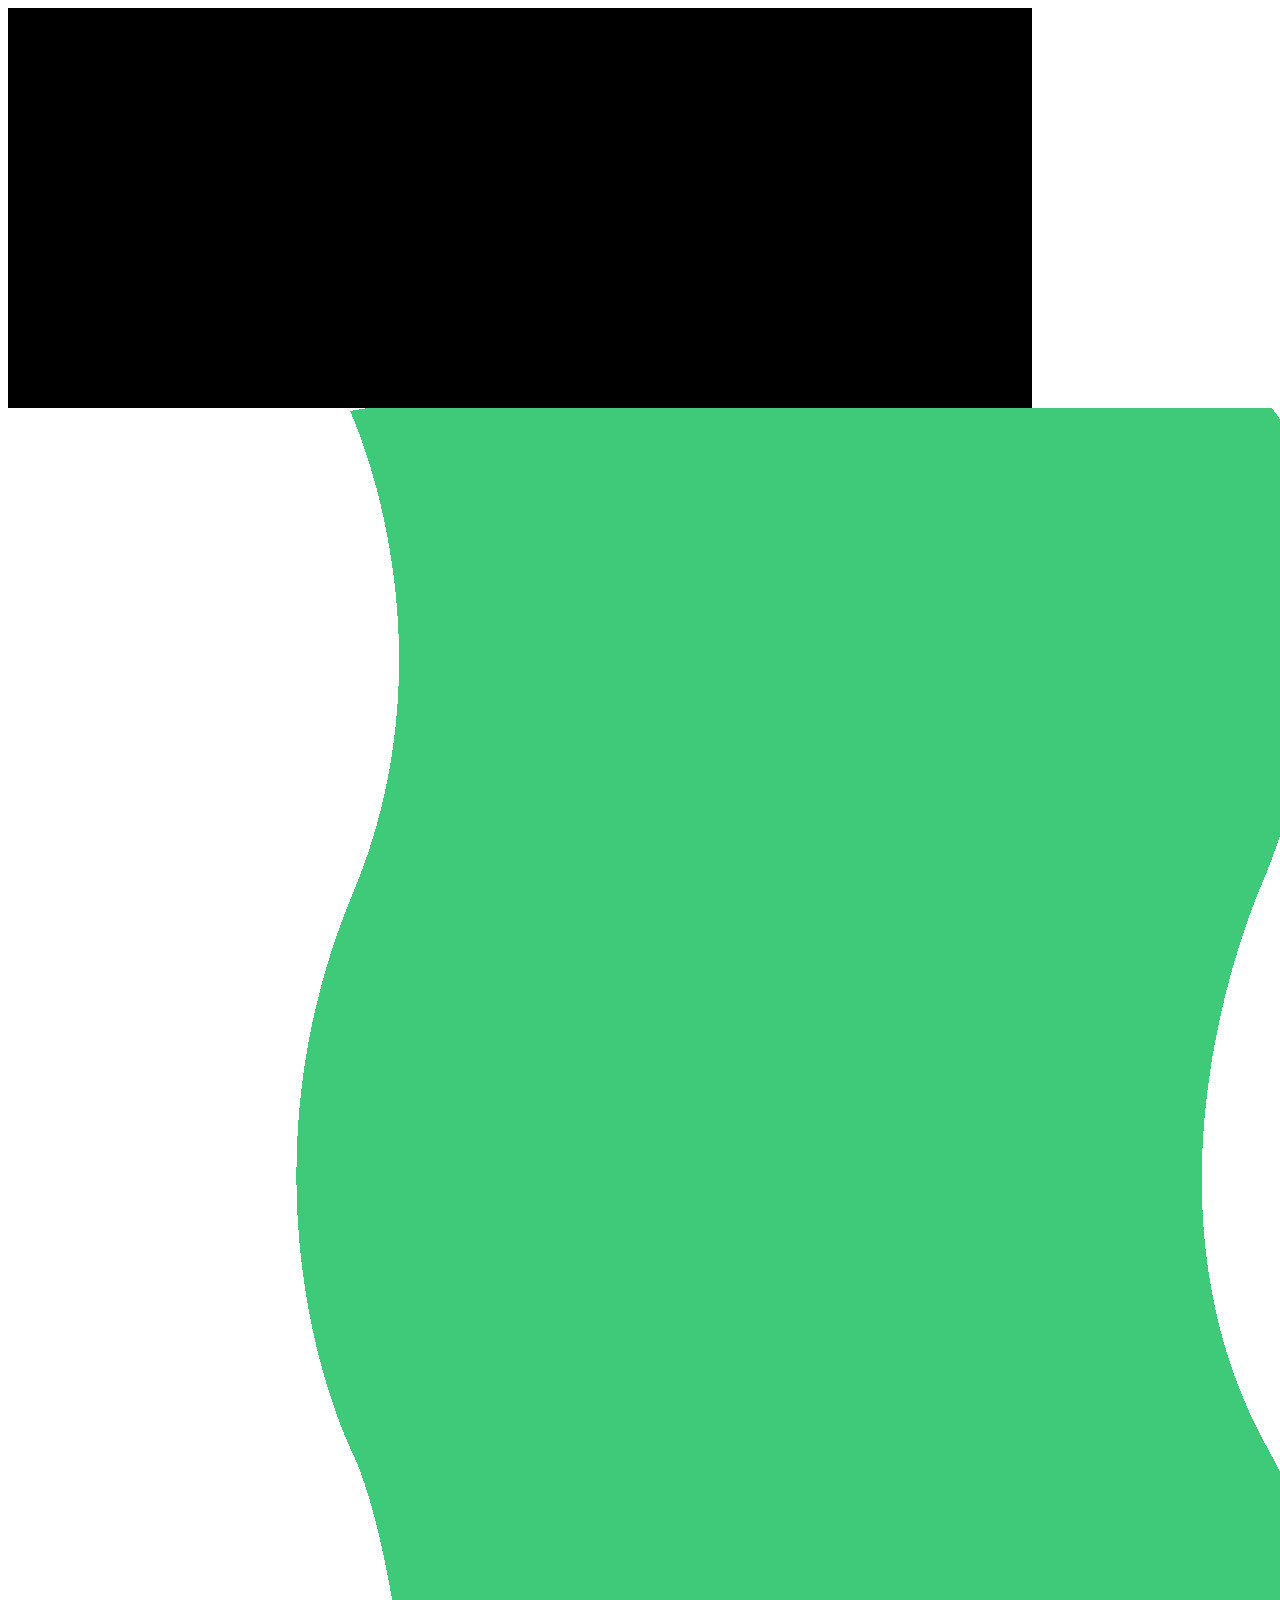
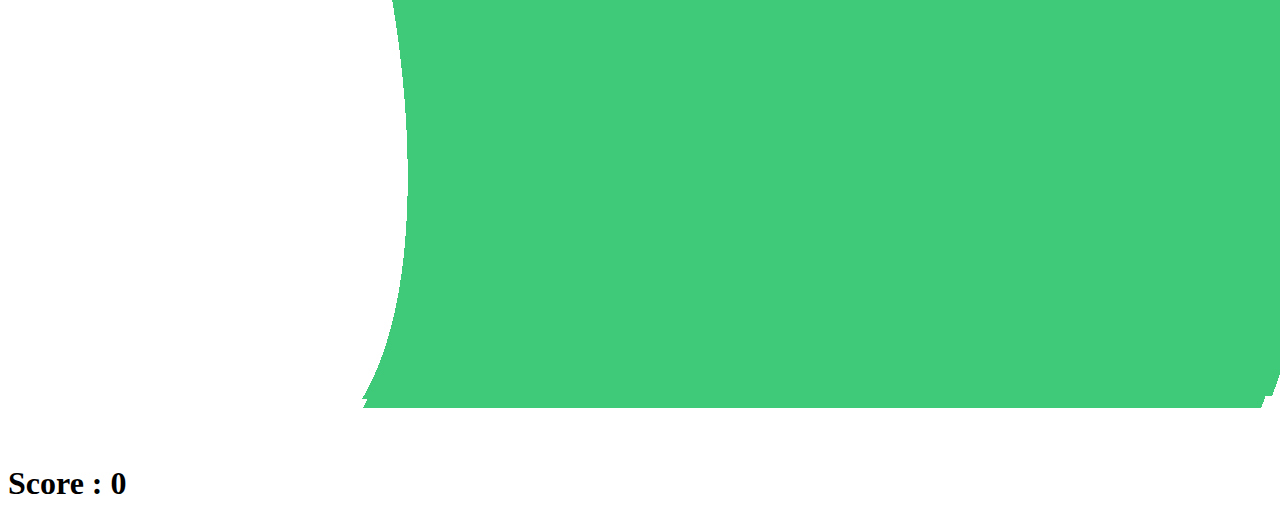
==== test.html @ 1193658e "Basic version with HTML canvas rectangles" ====
<html>
<head>
	<title></title>
	   <script  src="jquery.min.js"></script>
</head>
<body>
	<canvas id="myCanvas" width="1024" height="400"></canvas>
	<img src="./body.gif" class="hidden" id="image">


	<br>
<br>
<br>
<h1 id="score">Score : 0</h1>
<script type="text/javascript">


var dir="r";
var pdir="r";
var targx;
var targy;
var positionsx=new Array();
var positionsy=new Array();
var movno=0;
var rand=Math.random();
rand=parseInt((rand*100)%51)*20;
targx=rand;

rand=Math.random();
rand=parseInt((rand*100)%20)*20;
targy=rand;

var score=0;
var nob=1;
var positionx;
var positiony;
var c=document.getElementById("myCanvas");
var cxt=c.getContext("2d");
var img=document.getElementById("image");


function newtarg()
{

rand=Math.random();
rand=parseInt((rand*100)%51)*20;
targx=rand;

rand=Math.random();
rand=parseInt((rand*100)%20)*20;
targy=rand;
for(var i=-nob;i<0;i++)
{

if(targx==positionsx[i+movno]&&targy==positionsy[i+movno])
{
	rand=Math.random();
rand=parseInt((rand*100)%51)*20;
targx=rand;

rand=Math.random();
rand=parseInt((rand*100)%20)*20;
targy=rand;
i=-nob;

}



};





score+=10;
nob++;
$("#score").fadeOut();
$("#score").fadeIn();
setTimeout(function(){
$("#score").html("Score : "+score);
},100);
}



function move()
{
cxt.fillStyle="#000";
cxt.fillRect(0,0,1024,1000);

positionsx[movno]=positionx;
positionsy[movno]=positiony;
movno++;

cxt.fillStyle="#00F";
cxt.fillRect(targx,targy,20,20);

for(var i=-nob;i<0;i++)
{

if(positionx==positionsx[i+movno]&&positiony==positionsy[i+movno]&&i<-1)
{
	nob=1;
	score=0;
	$("#score").html("Score : 0").slideDown(100);
}

cxt.fillStyle="#FF0000";
cxt.fillRect(positionsx[i+movno],positionsy[i+movno],20,20);
pdir=dir;

};




if(positionx==targx&&positiony==targy)
{
	newtarg();
}

if(dir=='r')
	positionx+=20;
else if(dir=='l')
	positionx-=20;
else if(dir=='d')
	positiony+=20;
else if(dir=='u')
	positiony-=20;

if(positionx>1000)
{
	positionx=0;
}
else if(positiony>380)
{
	positiony=0;
}
else if(positionx<0)
{
	positionx=1000;
}
else if(positiony<0)
{
	positiony=380;
}

setTimeout(move, 100);
}

$(document).ready(function(){
cxt.fillStyle="#000";
cxt.fillRect(0,0,1024,1000);
$("canvas").slideDown(5000);
positionx=0;
positiony=0;




setTimeout(move, 1000);


$(document).keypress(function(event){
	event.preventDefault();
	if(event.which==119)
	{
		if(pdir!='d')
		dir='u';
	}
    else if(event.which==97)
    {
    	if(pdir!='r')
		dir='l';
	}
	else if(event.which==115)
	{
		if(pdir!='u')
		dir='d';
	}
	else if(event.which==100)
	{
		if(pdir!='l')
		dir='r';
	}




});



});

</script>

</body>
</html>
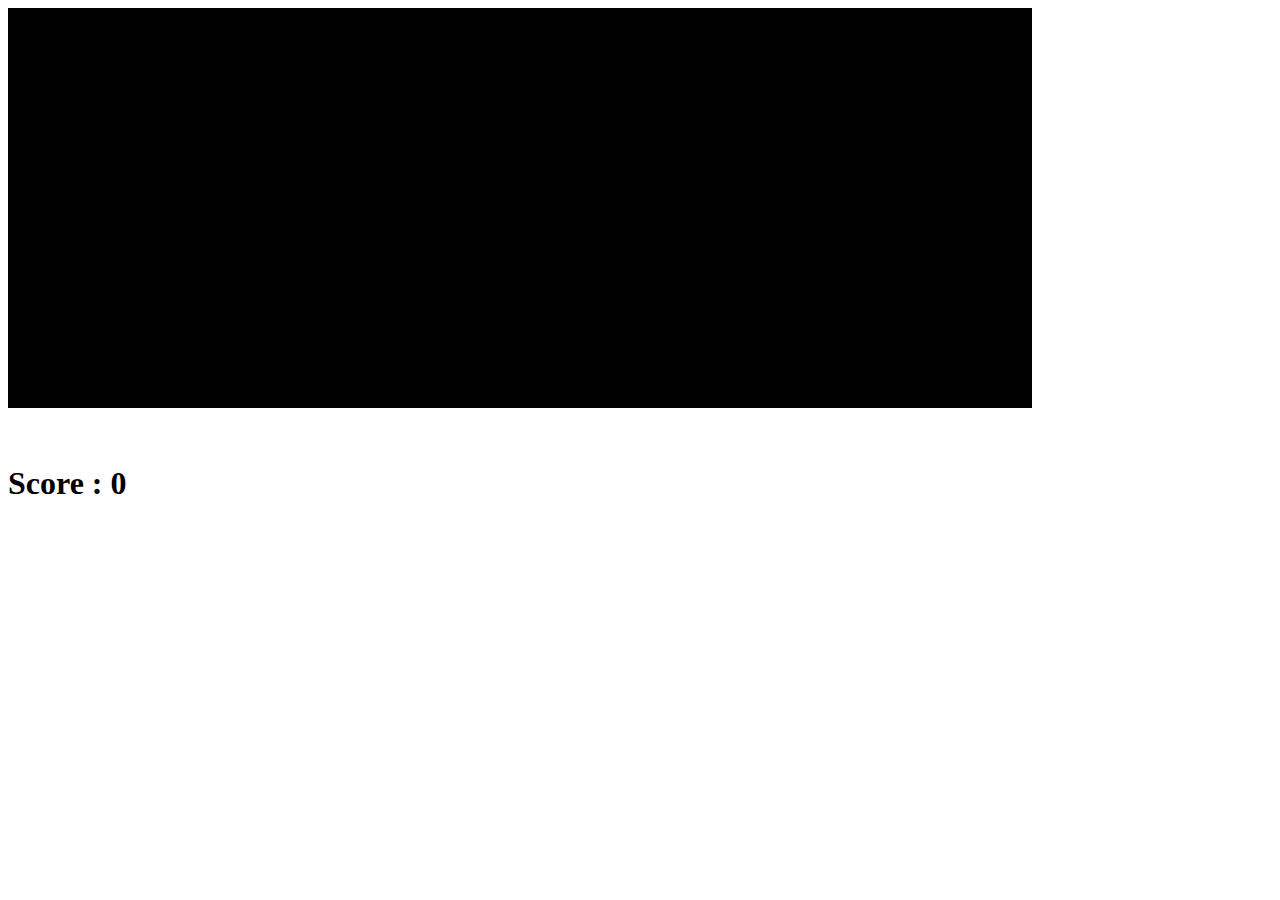
==== commit 8e8123d3: "Reworking the basics" ====
--- a/test.html
+++ b/test.html
@@ -5,7 +5,11 @@
 </head>
 <body>
 	<canvas id="myCanvas" width="1024" height="400"></canvas>
-	<img src="./body.gif" class="hidden" id="image">
+	<img src="img/body.gif" style="display:none" id="body">
+	<img src="./img/head.gif" style="display:none" id="head">
+	<img src="./img/tail.gif" style="display:none" id="tail">
+	<img src="./img/food.gif" style="display:none" id="food">
+
 
 
 	<br>
@@ -15,184 +19,189 @@
 <script type="text/javascript">
 
 
-var dir="r";
-var pdir="r";
-var targx;
-var targy;
-var positionsx=new Array();
-var positionsy=new Array();
-var movno=0;
-var rand=Math.random();
-rand=parseInt((rand*100)%51)*20;
-targx=rand;
-
-rand=Math.random();
-rand=parseInt((rand*100)%20)*20;
-targy=rand;
-
-var score=0;
-var nob=1;
-var positionx;
-var positiony;
-var c=document.getElementById("myCanvas");
-var cxt=c.getContext("2d");
-var img=document.getElementById("image");
-
-
-function newtarg()
-{
-
-rand=Math.random();
-rand=parseInt((rand*100)%51)*20;
-targx=rand;
-
-rand=Math.random();
-rand=parseInt((rand*100)%20)*20;
-targy=rand;
-for(var i=-nob;i<0;i++)
-{
-
-if(targx==positionsx[i+movno]&&targy==positionsy[i+movno])
-{
+	var dir="r";
+	var pdir="r";
+	var targx;
+	var targy;
+	var positionsx=new Array();
+	var positionsy=new Array();
+	var movno=0;
+	var rand=Math.random();
+	rand=parseInt((rand*100)%51)*20;
+	targx=rand;
+
 	rand=Math.random();
-rand=parseInt((rand*100)%51)*20;
-targx=rand;
-
-rand=Math.random();
-rand=parseInt((rand*100)%20)*20;
-targy=rand;
-i=-nob;
-
-}
-
-
-
-};
-
-
-
-
-
-score+=10;
-nob++;
-$("#score").fadeOut();
-$("#score").fadeIn();
-setTimeout(function(){
-$("#score").html("Score : "+score);
-},100);
-}
-
-
-
-function move()
-{
-cxt.fillStyle="#000";
-cxt.fillRect(0,0,1024,1000);
-
-positionsx[movno]=positionx;
-positionsy[movno]=positiony;
-movno++;
-
-cxt.fillStyle="#00F";
-cxt.fillRect(targx,targy,20,20);
-
-for(var i=-nob;i<0;i++)
-{
-
-if(positionx==positionsx[i+movno]&&positiony==positionsy[i+movno]&&i<-1)
-{
-	nob=1;
-	score=0;
-	$("#score").html("Score : 0").slideDown(100);
-}
-
-cxt.fillStyle="#FF0000";
-cxt.fillRect(positionsx[i+movno],positionsy[i+movno],20,20);
-pdir=dir;
-
-};
-
-
-
-
-if(positionx==targx&&positiony==targy)
-{
-	newtarg();
-}
-
-if(dir=='r')
-	positionx+=20;
-else if(dir=='l')
-	positionx-=20;
-else if(dir=='d')
-	positiony+=20;
-else if(dir=='u')
-	positiony-=20;
-
-if(positionx>1000)
-{
+	rand=parseInt((rand*100)%20)*20;
+	targy=rand;
+
+	var score=0;
+	var nob=1;
+	var positionx;
+	var positiony;
+	var c=document.getElementById("myCanvas");
+	var cxt=c.getContext("2d");
+
+	var body=document.getElementById("body");
+	var head=document.getElementById("head");
+	var tail=document.getElementById("tail");
+	var food=document.getElementById("food");
+
+
+
+
+	function newtarg()
+	{
+
+		rand=Math.random();
+		rand=parseInt((rand*100)%51)*20;
+		targx=rand;
+
+		rand=Math.random();
+		rand=parseInt((rand*100)%20)*20;
+		targy=rand;
+		for(var i=-nob;i<0;i++)
+		{
+
+			if(targx==positionsx[i+movno]&&targy==positionsy[i+movno])
+			{
+				rand=Math.random();
+			rand=parseInt((rand*100)%51)*20;
+			targx=rand;
+
+			rand=Math.random();
+			rand=parseInt((rand*100)%20)*20;
+			targy=rand;
+			i=-nob;
+
+			}
+
+		};
+
+
+
+
+
+		score+=10;
+		nob++;
+		$("#score").fadeOut();
+		$("#score").fadeIn();
+		setTimeout(function(){
+		$("#score").html("Score : "+score);
+		},100);
+		
+	}
+
+
+
+	function move()
+	{
+	cxt.fillStyle="#000";
+	cxt.fillRect(0,0,1024,1000);
+
+	positionsx[movno]=positionx;
+	positionsy[movno]=positiony;
+	movno++;
+
+	cxt.fillStyle="#00F";
+	cxt.drawImage(food,targx,targy,20,20);
+
+	for(var i=-nob;i<0;i++)
+	{
+
+		if(positionx==positionsx[i+movno]&&positiony==positionsy[i+movno]&&i<-1)
+		{
+			nob=1;
+			score=0;
+			$("#score").html("Score : 0").slideDown(100);
+		}
+
+		cxt.fillStyle="#FF0000";
+		cxt.drawImage(body,positionsx[i+movno],positionsy[i+movno],20,20);
+		pdir=dir;
+
+	};
+
+
+
+
+	if(positionx==targx&&positiony==targy)
+	{
+		newtarg();
+	}
+
+	if(dir=='r')
+		positionx+=20;
+	else if(dir=='l')
+		positionx-=20;
+	else if(dir=='d')
+		positiony+=20;
+	else if(dir=='u')
+		positiony-=20;
+
+	if(positionx>1000)
+	{
+		positionx=0;
+	}
+	else if(positiony>380)
+	{
+		positiony=0;
+	}
+	else if(positionx<0)
+	{
+		positionx=1000;
+	}
+	else if(positiony<0)
+	{
+		positiony=380;
+	}
+
+	setTimeout(move, 200);
+	}
+
+	$(document).ready(function(){
+	cxt.fillStyle="#000";
+	cxt.fillRect(0,0,1024,1000);
+	$("canvas").slideDown(5000);
 	positionx=0;
-}
-else if(positiony>380)
-{
 	positiony=0;
-}
-else if(positionx<0)
-{
-	positionx=1000;
-}
-else if(positiony<0)
-{
-	positiony=380;
-}
-
-setTimeout(move, 100);
-}
-
-$(document).ready(function(){
-cxt.fillStyle="#000";
-cxt.fillRect(0,0,1024,1000);
-$("canvas").slideDown(5000);
-positionx=0;
-positiony=0;
-
-
-
-
-setTimeout(move, 1000);
-
-
-$(document).keypress(function(event){
-	event.preventDefault();
-	if(event.which==119)
-	{
-		if(pdir!='d')
-		dir='u';
-	}
-    else if(event.which==97)
-    {
-    	if(pdir!='r')
-		dir='l';
-	}
-	else if(event.which==115)
-	{
-		if(pdir!='u')
-		dir='d';
-	}
-	else if(event.which==100)
-	{
-		if(pdir!='l')
-		dir='r';
-	}
-
-
-
-
-});
-
-
-
-});
+
+
+
+
+	setTimeout(move, 1000);
+
+
+	$(document).keypress(function(event){
+		event.preventDefault();
+		if(event.which==119)
+		{
+			if(pdir!='d')
+			dir='u';
+		}
+	    else if(event.which==97)
+	    {
+	    	if(pdir!='r')
+			dir='l';
+		}
+		else if(event.which==115)
+		{
+			if(pdir!='u')
+			dir='d';
+		}
+		else if(event.which==100)
+		{
+			if(pdir!='l')
+			dir='r';
+		}
+
+
+
+
+	});
+
+
+
+	});
 
 </script>
 
